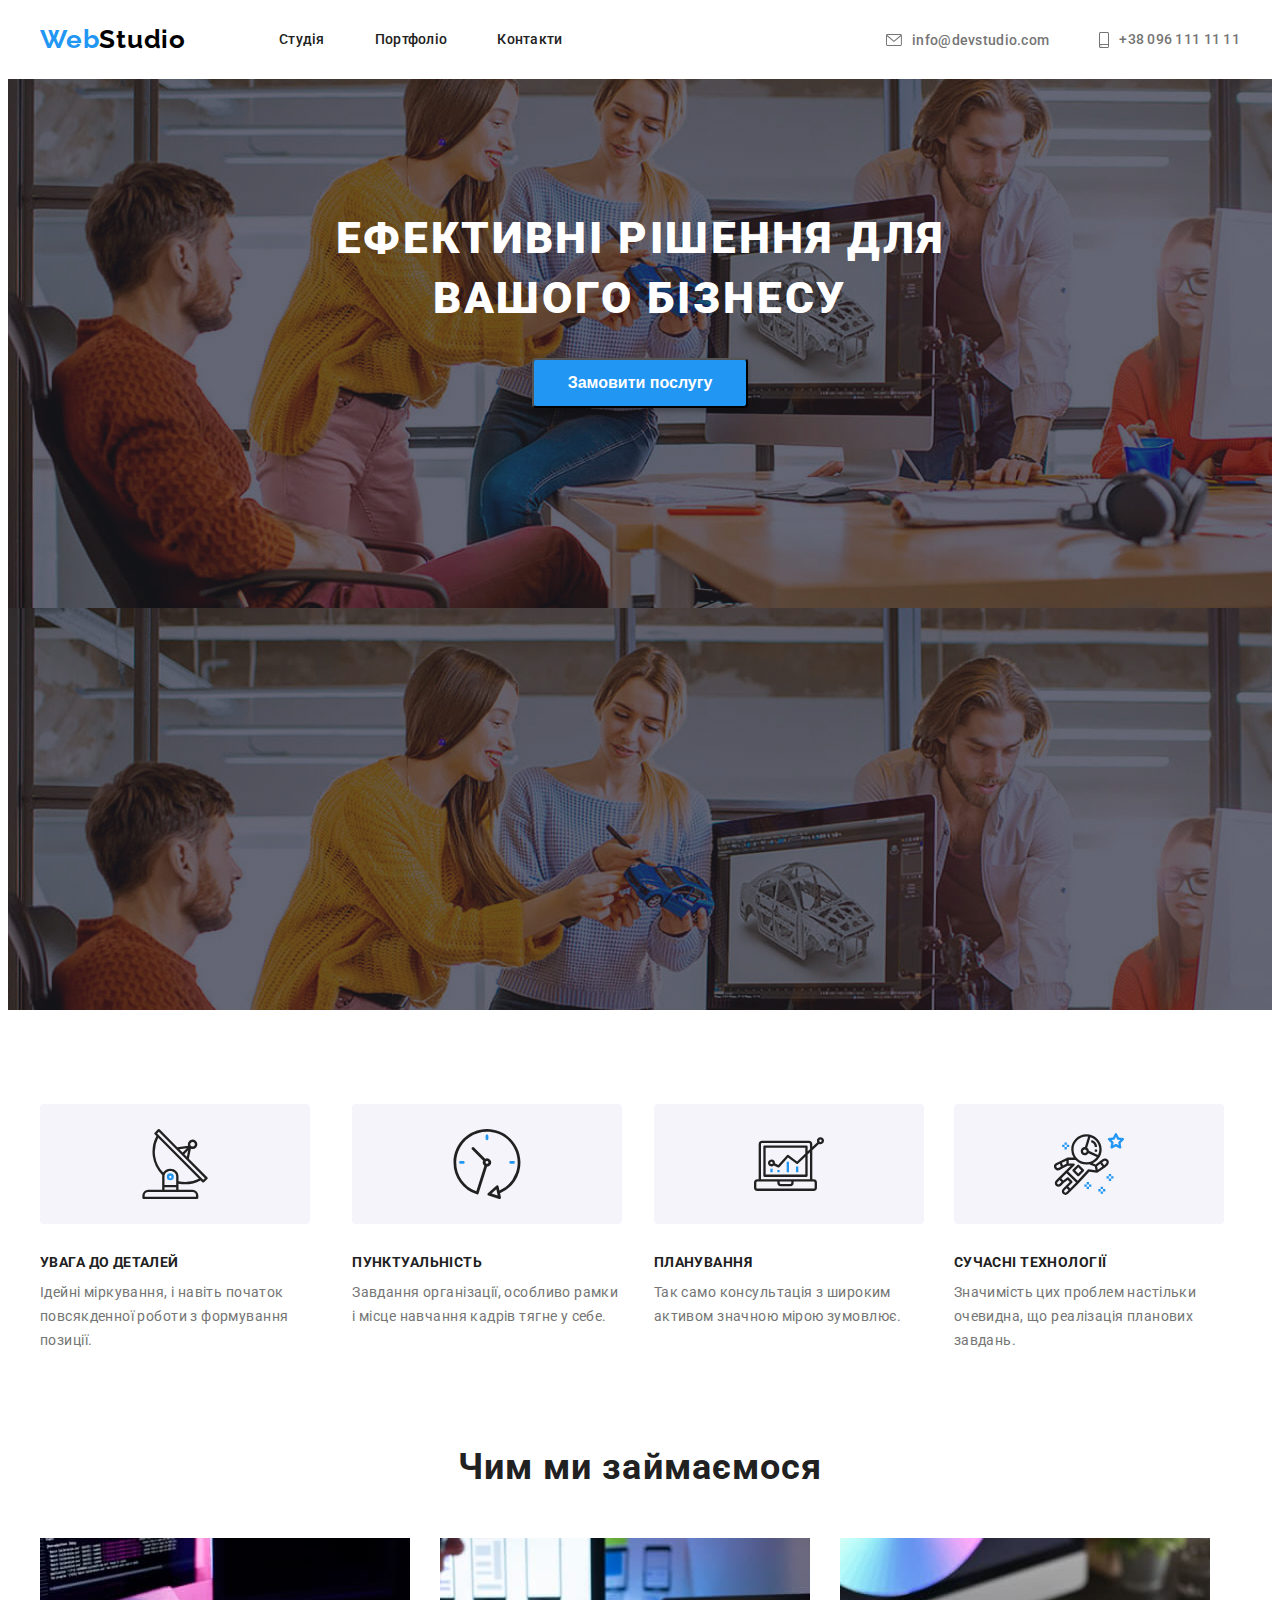
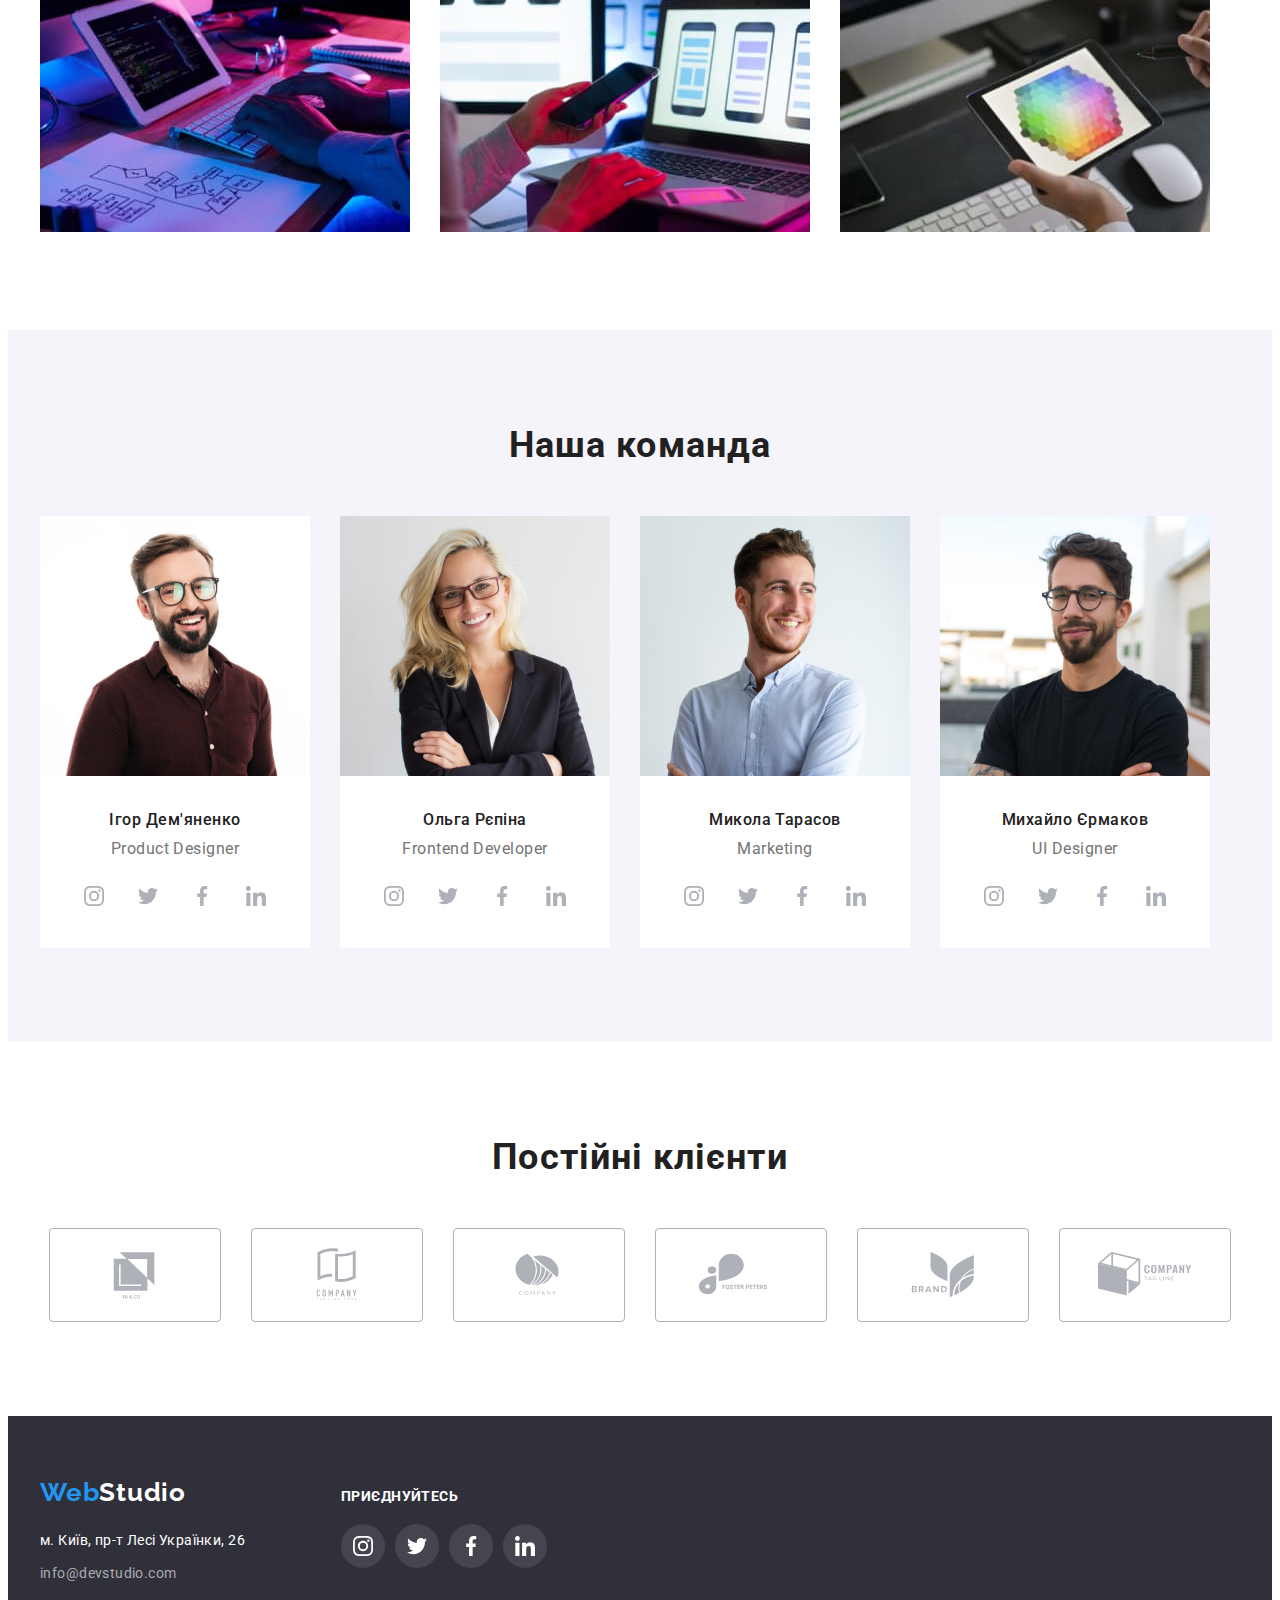
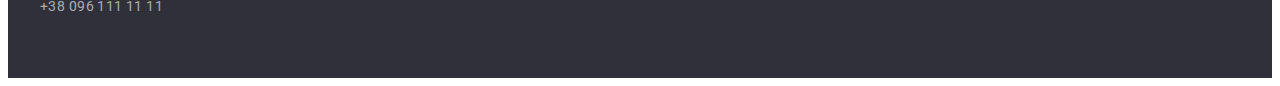
==== index.html @ a014893c "transition" ====
<!DOCTYPE html>
<html lang="uk">
<head>
    <meta charset="UTF-8">
    <meta http-equiv="X-UA-Compatible" content="IE=edge">
    <meta name="viewport" content="width=device-width, initial-scale=1.0">
        <title>Студія</title>
        <link rel="preconnect" href="https://fonts.googleapis.com">
        <link rel="preconnect" href="https://fonts.gstatic.com" crossorigin>
        <link href="https://fonts.googleapis.com/css2?family=Raleway:wght@700&family=Roboto:wght@400;500;700;900&display=swap" 
        rel="stylesheet">
        <!------- Modern normalize ------>
        <link rel="stylesheet" href="https://cdnjs.cloudflare.com/ajax/libs/modern-normalize/1.1.0/modern-normalize.min.css" integrity="sha512-wpPYUAdjBVSE4KJnH1VR1HeZfpl1ub8YT/NKx4PuQ5NmX2tKuGu6U/JRp5y+Y8XG2tV+wKQpNHVUX03MfMFn9Q==" crossorigin="anonymous" referrerpolicy="no-referrer" />
        <link rel="stylesheet" href="./css/style.css">
        
</head>
<body>
    <header class="general_container_header header">
        <div class="container">
                <div class="header_container"> 
                    <div class="logo_container"> 
                        <a class="logo" href="">Web<span class="logo_header">Studio</span></a>
                    </div>
                    <nav>
                        <ul class="nav_list">
                            <li class="header_nav_link"> 
                                <a href="./index.html" class="nav_link">Студія</a></li>
                            <li class="header_nav_link">
                                <a href="./portfolio.html"class="nav_link">Портфоліо</a></li>
                            <li class="header_nav_link">
                                <a href=""class="nav_link">Контакти</a></li>
                        </ul>
                    </nav>
                        <div class="contact_container"> 
                            <a href="mailto:info@devstudio.com" class="header_mail">
                                <svg class="email_icon" width="16" height="12">
                                    <use href="./images/sssymbol-defs.svg#icon-envelopehover"><use/>
                                </svg>
                                info@devstudio.com</a>
                              <a href="tel:+380961111111" class="header_tel">
                                <svg class="smartphone_icon" width="10" height="16">
                                    <use href="./images/sssymbol-defs.svg#icon-smartphone"><use/>
                                  </svg>
                                  +38 096 111 11 11</a>
                        </div>
                </div>
        </div>
    </header>
    <main>
<section class="hero hero_section_container">
        <div class="container">
            <h1 class="hero_title">Ефективні рішення для вашого бізнесу</h1>
                <div class="container_hero_btn">
                    <button type="button" class="hero_btn" data-modal-open>Замовити послугу</button>
        </div>
    </div>
    </section>
    <section class="section_container_features">
        <div class="container">
            <h2 hidden>Особливості</h2>
                    <ul class="container_list_features" >
                    <li class="list hero_list">
                        <ul class="list">
                            <li class="icon_features_fon">
                        <svg class="icon_features" width="70" height="70">
                            <use href="./images/sssymbol-defs.svg#icon-antenna"><use/>
                          </svg>
                        </li>
                    </ul>
                            <h3 class="hero_catalogue">Увага до деталей</h3>
                            <p class="hero_description">Ідейні міркування, і навіть початок повсякденної роботи з формування позиції.</p>
                        </li>
                    <li class="list hero_list">
                        <ul class="list">
                            <li class="icon_features_fon">
                        <svg class="icon_features" width="70" height="70">
                            <use href="./images/sssymbol-defs.svg#icon-clock"><use/>
                          </svg>
                        </li>
                    </ul>
                        <h3 class="hero_catalogue">Пунктуальність</h3>
                        <p class="hero_description">Завдання організації, особливо рамки і місце навчання кадрів тягне у себе.</p>
                    </li>
                    <li class="list hero_list">
                        <ul class="list">
                            <li class="icon_features_fon">
                        <svg class="icon_features" width="70" height="70">
                            <use href="./images/sssymbol-defs.svg#icon-diagram"><use/>
                          </svg>
                        </li>
                        </ul>
                        <h3 class="hero_catalogue">Планування</h3>
                        <p class="hero_description">Так само консультація з широким активом значною мірою зумовлює.</p>
                    </li>
                    <li class="list hero_list">
                        <ul class="list">
                            <li class="icon_features_fon">
                        <svg class="icon_features" width="70" height="70">
                            <use href="./images/sssymbol-defs.svg#icon-astronaut"><use/>
                          </svg>
                        </li>
                    </ul>
                        <h3 class="hero_catalogue">Сучасні технології</h3>
                        <p class="hero_description">Значимість цих проблем настільки очевидна, що реалізація планових завдань.</p>
                    </li>
                </ul>
              </div>    
    </section>
    <section class="section_container">
        <div class="container">
                <h2 class="hero_work">Чим ми займаємося</h2>
            <ul class="list list_hero_work">
                <li class="list_hero_work_picture">
                    <img  src="./images/box_1.jpg" alt="Робочий процес" width="370" height="294">
                </li>
                <li class="list_hero_work_picture">
                    <img src="./images/box_2.jpg" alt="Робочий процес" width="370" height="294">
                </li>
                <li class="list_hero_work_picture">
                    <img src="./images/box_3.jpg" alt="Робочий процес" width="370" height="294">
                </li>
            </ul>
        </div>
    </section>
<section class="section_container container_section_team">
    <div class="container container_team">
        <h2 class="hero_team">Наша команда</h2>
        <ul class="list list_hero_team">
            <li class="container_team_name">
                <img src="./images/img_1.jpg" alt="Працівник" width="270" height="260">
                <div class="container_about_team">
                    <h3 class="hero_team_name">Ігор Дем'яненко</h3>
                    <p class="hero_team_position">Product Designer</p>
                    <ul class="list social_network">
                        <li class="icon_soc">
                            <a class="social_link"
                            href="https://www.instagram.com"
                            target="_blank"
                            rel="noopener noreferrer"
                            aria-label="Instagram icon"
                            >
                            <svg class="socials_icon" width="20" height="20">
                                <use href="./images/sssymbol-defs.svg#icon-instagram"><use/>
                            </svg>
                        </a>
                    </li>
                    <li class="icon_soc">
                        <a class="social_link"
                            href="https://twitter.com/?lang=uk"
                            target="_blank"
                            rel="noopener noreferrer"
                            aria-label="Twitter icon"
                            >
                            <svg class="socials_icon" width="20" height="20"> 
                                <use href="./images/sssymbol-defs.svg#icon-twitter"><use/>
                            </svg>
                        </a>
                    </li>
                    <li class="icon_soc">
                        <a class="social_link"
                            href="https://www.facebook.com/campaign/landing.php?campaign_id=1600506847&extra_1=s%7Cc%7C303881997266%7Ce%7Catqc%20er%7C&placement=&creative=303881997266&keyword=atqc%20er&partner_id=googlesem&extra_2=campaignid%3D1600506847%26adgroupid%3D60825662376%26matchtype%3De%26network%3Dg%26source%3Dnotmobile%26search_or_content%3Ds%26device%3Dc%26devicemodel%3D%26adposition%3D%26target%3D%26targetid%3Dkwd-309614322922%26loc_physical_ms%3D9061016%26loc_interest_ms%3D%26feeditemid%3D%26param1%3D%26param2%3D&gclid=CjwKCAiA9qKbBhAzEiwAS4yeDVykRVFYwx1C5_49Tey_Y1slBAY74cSh2taEJXi-N8TJd7tq7RgyiRoCDEwQAvD_BwE"
                            target="_blank"
                            rel="noopener noreferrer"
                            aria-label="Facebook icon"
                            >
                            <svg class="socials_icon" width="20" height="20">
                                <use href="./images/sssymbol-defs.svg#icon-facebook"><use/>
                            </svg>
                        </a>
                    </li>
                    <li class="icon_soc">
                    <a class="social_link"
                            href="https://ua.linkedin.com"
                            target="_blank"
                            rel="noopener noreferrer"
                            aria-label="Linkedin icon"
                            >
                            <svg class="socials_icon" width="20" height="20">
                                <use href="./images/sssymbol-defs.svg#icon-linkedin"><use/>
                            </svg>
                        </a>
                     </li>
                </ul>
                </div>
            </li>
            <li class="container_team_name">
                <img src="./images/img_2.jpg" alt="Працівник" width="270" height="260">
                <div class="container_about_team">
                    <h3 class="hero_team_name">Ольга Рєпіна</h3>
                    <p class="hero_team_position">Frontend Developer</p>
                    <ul class="list social_network">
                        <li class="icon_soc">
                            <a class="social_link"
                                href="https://www.instagram.com"
                                target="_blank"
                                rel="noopener noreferrer"
                                aria-label="Instagram icon"
                                >
                                <svg class="socials_icon" width="20" height="20">
                                    <use href="./images/sssymbol-defs.svg#icon-instagram"><use/>
                                </svg>
                            </a>
                        </li>
                        <li class="icon_soc">
                            <a class="social_link"
                                href="https://twitter.com/?lang=uk"
                                target="_blank"
                                rel="noopener noreferrer"
                                aria-label="Twitter icon"
                                >
                                <svg class="socials_icon" width="20" height="20"> 
                                    <use href="./images/sssymbol-defs.svg#icon-twitter"><use/>
                                </svg>
                            </a>
                        </li>
                        <li class="icon_soc">
                            <a class="social_link"
                                href="https://www.facebook.com/campaign/landing.php?campaign_id=1600506847&extra_1=s%7Cc%7C303881997266%7Ce%7Catqc%20er%7C&placement=&creative=303881997266&keyword=atqc%20er&partner_id=googlesem&extra_2=campaignid%3D1600506847%26adgroupid%3D60825662376%26matchtype%3De%26network%3Dg%26source%3Dnotmobile%26search_or_content%3Ds%26device%3Dc%26devicemodel%3D%26adposition%3D%26target%3D%26targetid%3Dkwd-309614322922%26loc_physical_ms%3D9061016%26loc_interest_ms%3D%26feeditemid%3D%26param1%3D%26param2%3D&gclid=CjwKCAiA9qKbBhAzEiwAS4yeDVykRVFYwx1C5_49Tey_Y1slBAY74cSh2taEJXi-N8TJd7tq7RgyiRoCDEwQAvD_BwE"
                                target="_blank"
                                rel="noopener noreferrer"
                                aria-label="Facebook icon"
                                >
                                <svg class="socials_icon" width="20" height="20">
                                    <use href="./images/sssymbol-defs.svg#icon-facebook"><use/>
                                </svg>
                            </a>
                        </li>
                        <li class="icon_soc">
                        <a class="social_link"
                                href="https://ua.linkedin.com"
                                target="_blank"
                                rel="noopener noreferrer"
                                aria-label="Linkedin icon"
                                >
                                <svg class="socials_icon" width="20" height="20">
                                    <use href="./images/sssymbol-defs.svg#icon-linkedin"><use/>
                                </svg>
                            </a>
                     </li>
                </ul>
                </div>
            </li>
            <li class="container_team_name">
                <img src="./images/img_3.jpg" alt="Працівник" width="270" height="260">
                    <div class="container_about_team">
                        <h3 class="hero_team_name">Микола Тарасов</h3>
                        <p class="hero_team_position">Marketing</p>
                        <ul class="list social_network">
                            <li class="icon_soc">
                                <a class="social_link"
                                href="https://www.instagram.com"
                                target="_blank"
                                rel="noopener noreferrer"
                                aria-label="Instagram icon"
                                >
                                <svg class="socials_icon" width="20" height="20">
                                    <use href="./images/sssymbol-defs.svg#icon-instagram"><use/>
                                </svg>
                            </a>
                        </li>
                        <li class="icon_soc">
                            <a class="social_link"
                                href="https://twitter.com/?lang=uk"
                                target="_blank"
                                rel="noopener noreferrer"
                                aria-label="Twitter icon"
                                >
                                <svg class="socials_icon" width="20" height="20"> 
                                    <use href="./images/sssymbol-defs.svg#icon-twitter"><use/>
                                </svg>
                            </a>
                        </li>
                        <li class="icon_soc">
                            <a class="social_link"
                                href="https://www.facebook.com/campaign/landing.php?campaign_id=1600506847&extra_1=s%7Cc%7C303881997266%7Ce%7Catqc%20er%7C&placement=&creative=303881997266&keyword=atqc%20er&partner_id=googlesem&extra_2=campaignid%3D1600506847%26adgroupid%3D60825662376%26matchtype%3De%26network%3Dg%26source%3Dnotmobile%26search_or_content%3Ds%26device%3Dc%26devicemodel%3D%26adposition%3D%26target%3D%26targetid%3Dkwd-309614322922%26loc_physical_ms%3D9061016%26loc_interest_ms%3D%26feeditemid%3D%26param1%3D%26param2%3D&gclid=CjwKCAiA9qKbBhAzEiwAS4yeDVykRVFYwx1C5_49Tey_Y1slBAY74cSh2taEJXi-N8TJd7tq7RgyiRoCDEwQAvD_BwE"
                                target="_blank"
                                rel="noopener noreferrer"
                                aria-label="Facebook icon"
                                >
                                <svg class="socials_icon" width="20" height="20">
                                    <use href="./images/sssymbol-defs.svg#icon-facebook"><use/>
                                </svg>
                            </a>
                        </li>
                        <li class="icon_soc">
                        <a class="social_link"
                                href="https://ua.linkedin.com"
                                target="_blank"
                                rel="noopener noreferrer"
                                aria-label="Linkedin icon"
                                >
                                <svg class="socials_icon" width="20" height="20">
                                    <use href="./images/sssymbol-defs.svg#icon-linkedin"><use/>
                                </svg>
                            </a>
                         </li>
                    </ul>
                    </div>
            </li>
            <li class="container_team_name">
                <img src="./images/img_4.jpg" alt="Працівник" width="270" height="260">
                <div class="container_about_team">
                    <h3 class="hero_team_name">Михайло Єрмаков</h3>
                    <p class="hero_team_position">UI Designer</p>
                    <ul class="list social_network">
                        <li class="icon_soc">
                            <a class="social_link"
                                href="https://www.instagram.com"
                                target="_blank"
                                rel="noopener noreferrer"
                                aria-label="Instagram icon"
                                >
                                <svg class="socials_icon" width="20" height="20">
                                    <use href="./images/sssymbol-defs.svg#icon-instagram"><use/>
                                </svg>
                            </a>
                        </li>
                        <li class="icon_soc">
                            <a class="social_link"
                                href="https://twitter.com/?lang=uk"
                                target="_blank"
                                rel="noopener noreferrer"
                                aria-label="Twitter icon"
                                >
                                <svg class="socials_icon" width="20" height="20"> 
                                    <use href="./images/sssymbol-defs.svg#icon-twitter"><use/>
                                </svg>
                            </a>
                        </li>
                        <li class="icon_soc">
                            <a class="social_link"
                                href="https://www.facebook.com/campaign/landing.php?campaign_id=1600506847&extra_1=s%7Cc%7C303881997266%7Ce%7Catqc%20er%7C&placement=&creative=303881997266&keyword=atqc%20er&partner_id=googlesem&extra_2=campaignid%3D1600506847%26adgroupid%3D60825662376%26matchtype%3De%26network%3Dg%26source%3Dnotmobile%26search_or_content%3Ds%26device%3Dc%26devicemodel%3D%26adposition%3D%26target%3D%26targetid%3Dkwd-309614322922%26loc_physical_ms%3D9061016%26loc_interest_ms%3D%26feeditemid%3D%26param1%3D%26param2%3D&gclid=CjwKCAiA9qKbBhAzEiwAS4yeDVykRVFYwx1C5_49Tey_Y1slBAY74cSh2taEJXi-N8TJd7tq7RgyiRoCDEwQAvD_BwE"
                                target="_blank"
                                rel="noopener noreferrer"
                                aria-label="Facebook icon"
                                >
                                <svg class="socials_icon" width="20" height="20">
                                    <use href="./images/sssymbol-defs.svg#icon-facebook"><use/>
                                </svg>
                            </a>
                        </li>
                        <li class="icon_soc">
                        <a class="social_link"
                                href="https://ua.linkedin.com"
                                target="_blank"
                                rel="noopener noreferrer"
                                aria-label="Linkedin icon"
                                >
                                <svg class="socials_icon" width="20" height="20">
                                    <use href="./images/sssymbol-defs.svg#icon-linkedin"><use/>
                                </svg>
                            </a>
                     </li>
                    </ul>
                </div>  
            </li>
        </ul>
    </div>
</section>
<section>
    <div class="hero_section_container">
    <h2 class="hero_team">Постійні клієнти</h2>
    <ul class="partners">
        <li class="list partners_fon">

            <svg class="socials_icon" width="106" height="60">
                <use href="./images/sssymbol-defs.svg#icon-Logo"><use/>
            </svg>
        </li>
        <li class="list partners_fon">
            <svg class="socials_icon" width="106" height="60">
                <use href="./images/sssymbol-defs.svg#icon-Logob"><use/>
            </svg>
        </li>
        <li class="list partners_fon">
            <svg class="socials_icon" width="106" height="60">
                <use href="./images/sssymbol-defs.svg#icon-Logoc"><use/>
            </svg>
        </li>
        <li class="list partners_fon">
            <svg class="socials_icon" width="106" height="60">
                <use href="./images/sssymbol-defs.svg#icon-Logoy"><use/>
            </svg>
        </li>
        <li class="list partners_fon">
            <svg class="socials_icon" width="106" height="60">
                <use href="./images/sssymbol-defs.svg#icon-Logod"><use/>
            </svg>
        </li>
        <li class="list partners_fon">
            <svg class="socials_icon" width="106" height="60">
                <use href="./images/sssymbol-defs.svg#icon-Logoe"><use/>
            </svg>
        </li>
    </ul>
</div>
</section>
    </main>
        <footer class="footer footer_container">
            <div class="container">
            <div class="container_socials">
                <div>
                        <div class="logo_container_footer"> 
                    <a href class="logo_footer">Web<span class="logo_footer_part">Studio</span></a>
                        </div>
                    <address>
                        <ul class="footer_adress">
                            <li class="list part_adress_li">
                                    <a class="adress list" href="https://goo.gl/maps/mPQvmjuRFqu8Kfpr9" target="_blank" 
                                    rel="noopener noreferrer nofollow"
                                    >м. Київ, пр-т Лесі Українки, 26</a>
                            </li>
                            <li class="list part_adress_li">
                                    <a class="footer_header_mail" href="mailto:info@devstudio.com">info@devstudio.com</a>
                            </li>
                                    <li class="list">
                                        <a class="footer_header_tel" href="tel:+380961111111">+38 096 111 11 11</a>
                            </li> 
                        </ul>
                    </address>
                    </div>
                        <div class="container_socials_network">
                            <p class="footer_socials">Приєднуйтесь</p>
                                <ul class="list social_network">
                                    <li class="icon_soc">
                                        <a class="social_link_footer"
                                            href="https://www.instagram.com"
                                            target="_blank"
                                            rel="noopener noreferrer"
                                            aria-label="Instagram icon"
                                            >
                                            <svg class="socials_icon_footer" width="20" height="20">
                                                <use href="./images/sssymbol-defs.svg#icon-instagram"><use/>
                                            </svg>
                                        </a>
                                    </li>
                                    <li class="icon_soc">
                                        <a class="social_link_footer"
                                            href="https://twitter.com/?lang=uk"
                                            target="_blank"
                                            rel="noopener noreferrer"
                                            aria-label="Twitter icon"
                                            >
                                            <svg class="socials_icon_footer" width="20" height="20"> 
                                                <use href="./images/sssymbol-defs.svg#icon-twitter"><use/>
                                            </svg>
                                        </a>
                                    </li>
                                    <li class="icon_soc">
                                        <a class="social_link_footer"
                                            href="https://www.facebook.com/campaign/landing.php?campaign_id=1600506847&extra_1=s%7Cc%7C303881997266%7Ce%7Catqc%20er%7C&placement=&creative=303881997266&keyword=atqc%20er&partner_id=googlesem&extra_2=campaignid%3D1600506847%26adgroupid%3D60825662376%26matchtype%3De%26network%3Dg%26source%3Dnotmobile%26search_or_content%3Ds%26device%3Dc%26devicemodel%3D%26adposition%3D%26target%3D%26targetid%3Dkwd-309614322922%26loc_physical_ms%3D9061016%26loc_interest_ms%3D%26feeditemid%3D%26param1%3D%26param2%3D&gclid=CjwKCAiA9qKbBhAzEiwAS4yeDVykRVFYwx1C5_49Tey_Y1slBAY74cSh2taEJXi-N8TJd7tq7RgyiRoCDEwQAvD_BwE"
                                            target="_blank"
                                            rel="noopener noreferrer"
                                            aria-label="Facebook icon"
                                            >
                                            <svg class="socials_icon_footer" width="20" height="20">
                                                <use href="./images/sssymbol-defs.svg#icon-facebook"><use/>
                                            </svg>
                                        </a>
                                    </li>
                                    <li class="icon_soc">
                                        <a class="social_link_footer"
                                            href="https://ua.linkedin.com"
                                            target="_blank"
                                            rel="noopener noreferrer"
                                            aria-label="Linkedin icon"
                                            >
                                            <svg class="socials_icon_footer" width="20" height="20">
                                                <use href="./images/sssymbol-defs.svg#icon-linkedin"><use/>
                                            </svg>
                                        </a>
                                    </li>
                                </ul>
                        </div>
                    </div> 
                </div>
        </footer>
         <!-- Modal window -->
       <div class="backdrop is-hidden" data-modal>
        <div class="modal"><button class="modal-btn" data-modal-close>
            <svg class="modal-icon" width="18" height="18">
                <use href="./images/sssymbol-defs.svg#-iconclose-black-18dp-2-1"></use>
            </svg>
        </button></div>
       </div>
       <body>
        <!-- Вся твоя розмітка, включно з розміткою модалки -->
      
        <!-- Ставимо перед закриваючим тегом body -->
        <script src="./js/modal.js"></script>
      </body>
</html>
---- css/style.css ----
:root {
    --main-title-color: #FFFFFF;
    --button-color: #2196F3;
    --secondary-button-color: #F5F4FA;
    --secondary-title-color: #757575;
    --hero-background: #2F303A;
    --hero-catalogue: #212121;
    --footer-color:rgba(255, 255, 255, 0.6);
    --main-color:#000000;
}
body {
    font-family: 'Raleway', sans-serif;
    font-family: 'Roboto', sans-serif;
}
.container {
    width: 1200px;
    padding-right: 15px;
    padding-left: 15px;
    margin-left: auto;
    margin-right: auto;
}
.logo {
    font-family: 'Raleway';
    font-weight: 700;
    font-size: 26px;
    line-height: calc(31/26);
    letter-spacing: 0.03em;
    color: var(--button-color);
    text-decoration: none;
}
.logo_header {
    color: var(--main-color);
    text-decoration: none;
    align-items: center;
}
.logo_container {
    display: flex;
    align-items: center;
    margin-right: 93px;
    margin-left: 0;

}
h1,
h2, 
h3,
h4, 
h5, 
h6, 
p {
margin: 0;
}
ul {
    margin: 0;
    border: 0;
}
.nav_list {
    display: flex;
    align-items: center;
    gap: 50px;
    font-weight: 500;
    font-size: 14px;
    line-height: 1.14;
    letter-spacing: 0.02em;
    color: var(--hero-catalogue);
    list-style: none;
    text-decoration: none;
    margin: 0;
    padding-left: 0;

}
.nav_item {
    font-weight: 500;
    font-size: 14px;
    line-height: 1.14;
    letter-spacing: 0.02em;
    color: var(--hero-catalogue);
    list-style: none;
    text-decoration: none;
    margin: 0;
    border: 0;
}
.nav_link {
    font-weight: 500;
    font-size: 14px;
    line-height: 1.14;
    letter-spacing: 0.02em;
    color: var(--hero-catalogue);
    list-style: none;
    text-decoration: none;
    margin: 0;
    position: relative;
    transition-property: color;
    transition-duration: 250ms;
    transition-timing-function: cubic-bezier(0.4, 0, 0.2, 1);
    transition-delay: 0ms;
}
.nav_link:hover, .nav_link:focus {
    color: var(--button-color);
}
.nav_link::after {
    content: '';
    position: absolute;
    left: 50%;
    margin-top: 28px;
    transform: translateX(-50%) scaleX(0.3);
    display: block;
    width: 106%;
    height: 4px;
    border-radius: 2px;
    background-color: #2196F3;
    opacity: 0;
    transition-property: transform, opacity;
    transition-duration: 250ms;
    transition-timing-function: cubic-bezier(0.4, 0, 0.2, 1);
    transition-delay: 0ms;
}
.nav_link:hover::after,
.nav_link:focus::after {
    transform: translateX(-50%) scaleX(1);
    opacity: 1;
}
.header_tel {
    font-weight: 500;
    font-size: 14px;
    line-height: 1.14;
    letter-spacing: 0.02em;
    color: var(--secondary-title-color);
    text-decoration: none;
    display: flex;
    align-items: center;
    gap: 10px;
    transition-property: color;
    transition-duration: 250ms;
    transition-timing-function: cubic-bezier(0.4, 0, 0.2, 1);
    transition-delay: 0ms;
}
.header_mail {
    font-weight: 500;
    font-size: 14px;
    line-height: calc(16/14);
    letter-spacing: 0.02em;
    color: var(--secondary-title-color);
    text-decoration: none;
    display: flex;
    align-items: center;
    gap: 10px;
    transition-property: color;
    transition-duration: 250ms;
    transition-timing-function: cubic-bezier(0.4, 0, 0.2, 1);
    transition-delay: 0ms;
}
.header_mail:hover, .header_mail:focus {
    color: var(--button-color);
}

.header_tel:hover, .header_tel:focus {
        color: var(--button-color);
    }
.contact_container {
    display: flex;
    align-items: center;
    margin-left: auto;
    gap: 50px;
    align-items: left;
}
.general_container_header {
    padding-top: 24px;
    padding-bottom: 24px;
    display: flex;
    align-items: center;
}
.header_container {
    display: flex;
    align-items: center;
}
.header {
    position: fixed;
    top: 0;
    left: 0;
    width: 100%;
    background-color: var(--main-title-color);
    z-index: 10;
}


/*Hero section*/

.hero_section_container {
    padding-top: 94px;
    padding-bottom: 94px;
}
.hero_btn { 
    min-width: 216px;
    min-height: 50px;
    font-family: 'Roboto' sans-serif;
    font-weight: 700;
    font-size: 16px;
    line-height: calc(30/16);
    display: flex;
    text-align: center;
    align-items: center;
    color: var(--main-title-color);
    background: var(--button-color);
    box-shadow: 0px 4px 4px rgba(0, 0, 0, 0.25);
    border-radius: 4px;
    cursor: pointer;
    display: block;
    margin: 0 auto;
    transition-property: color border;
    transition-duration: 250ms;
    transition-timing-function: cubic-bezier(0.4, 0, 0.2, 1);
    transition-delay: 0ms;
}
.hero_btn:hover, .hero_btn:focus  {
    border-color: var(--main-title-color);
    color: var(--main-title-color);
}
.hero_btn:hover, .hero_btn:focus {
    box-shadow: 0px 4px 4px 0px rgba(0, 0, 0, 0.25); 
}
.hero {
    background: var(--hero-background);
    padding: 200px 0;
    max-width: 1600px;
    height: 602px;
    margin-left: auto;
    margin-right: auto;
    background-image: 
    url('../images/img_general.jpg');
    background-position: center;
    background: rgb(47,48,58);
    background-image: linear-gradient(rgba(47,48,58,0.4),rgba(47,48,58,0.4)), url(../images/Img_general.jpg);
}
.hero_title {
    font-weight: 900;
    font-size: 44px;
    line-height: calc(60/44);
    text-align: center;
    letter-spacing: 0.06em;
    text-transform: uppercase;
    color: var(--main-title-color);
    margin-right: 237px;
    margin-left: 237px;
    margin-bottom: 30px;
}


/*----------Section Features---------------*/
.section_container_features {
    padding-top: 94px;
    padding-bottom: 0;
}
.hero_list {
    min-width: 270px;
    align-content: flex-start;
}
.hero_catalogue {
    margin-bottom: 10px;
    font-weight: 700;
    font-size: 14px;
    line-height: calc(16/14);
    letter-spacing: 0.03em;
    text-transform: uppercase;
    color: var(--hero-catalogue)
}
    
.container_list_features { 
    display: flex;
    justify-content: space-between;
    gap: 30px;
    padding-left: 0;
}

.hero_description {
    font-weight: 400;
    font-size: 14px;
    line-height: calc(24/14);
    letter-spacing: 0.03em;
    color: var(--secondary-title-color);
}
/*--------Section work process--------------*/
.section_container {
    padding-top: 94px;
    padding-bottom: 94px;
}
.hero_work {
    margin-bottom: 50px;
    font-weight: 700;
    font-size: 36px;
    line-height: calc(42/36);
    text-align: center;
    letter-spacing: 0.03em;
    color: var(--hero-catalogue);
}

/*--------Section Team--------------*/
.container_about_team {
    padding-bottom: 30px;
    padding-top: 30px;
}
.hero_team {
    margin-bottom: 50px;
    font-weight: 700;
    font-size: 36px;
    line-height: calc(42/36);
    text-align: center;
    letter-spacing: 0.03em;
    color: var(--hero-catalogue);

}
.hero_team_name {
    padding-bottom: 10px;
    font-weight: 500;
    font-size: 16px;
    line-height: calc(19/16);
    text-align: center;
    letter-spacing: 0.03em;
    color: var(--hero-catalogue);
}
.list_hero_work {
    gap: 30px;
}
.hero_team_position{
    font-weight: 400;
    font-size: 16px;
    line-height: calc(19/16);
    text-align: center;
    letter-spacing: 0.03em;
    color: var(--secondary-title-color);
}
.list_hero_team {
    gap: 30px;
}
/*------------FOOTER--------------*/
.footer {
    background-color: var(--hero-background);
}
.logo_footer {
    font-family: 'Raleway';
    font-weight: 700;
    font-size: 26px;
    line-height: calc(31/26);
    letter-spacing: 0.03em;
    color: var(--button-color);
    text-decoration: none;
}
.logo_footer_part {
    color: var(--main-title-color);
    text-decoration: none;
    list-style: none;
    text-decoration: none;
}
.part_adress_li {
    margin-bottom: 9px;
    display: inline-block;
}
.footer_adress {
    padding-left: 0;
    min-width: 231px;
}
.footer_container {
    padding-top: 60px;
    padding-bottom: 60px;
    min-width: 231px;
    min-height: 81px;
    display: flex;

}
.adress {
    font-style: normal;
    font-weight: 400;
    font-size: 14px;
    line-height: calc(24/14);
    letter-spacing: 0.03em;
    color: var(--main-title-color);
    text-decoration: none;
}
.footer_header_mail {
    font-style: normal;
    font-weight: 400;
    font-size: 14px;
    line-height: calc(24/14);
    letter-spacing: 0.03em;
    color: var(--footer-color);
    text-decoration: none;
    transition-property: color;
    transition-duration: 250ms;
    transition-timing-function: cubic-bezier(0.4, 0, 0.2, 1);
    transition-delay: 0ms;
}
.footer_header_tel {
    font-style: normal;
    font-weight: 400;
    font-size: 14px;
    line-height: calc(24/14);
    letter-spacing: 0.03em;
    color: var(--footer-color);
    text-decoration: none;
    transition-property: color;
    transition-duration: 250ms;
    transition-timing-function: cubic-bezier(0.4, 0, 0.2, 1);
    transition-delay: 0ms;
}
.logo_container_footer {
    padding-left: 0;
    margin-bottom: 20px;
    display: flex;
}
.list {
    list-style: none;
    padding: 0;
    display: flex;
    flex-wrap: wrap;
}
.img {
    display: block;
}
.btn_prtfl {
    padding-bottom: 6px;
    padding-top: 6px;
    padding-left: 22px;
    padding-right: 22px;
    border: navajowhite;
    font-family: 'Roboto';
    font-weight: 500;
    font-size: 16px;
    line-height: calc(26/16);
    text-align: center;
    letter-spacing: 0.03em;
    cursor: pointer;
    background: var(--secondary-button-color);
    border-radius: 4px;
    display: inline;
    align-items: center;
    cursor: pointer;
    border-color: none;
    transition-property: color, background-color;
    transition-duration: 250ms;
    transition-timing-function: cubic-bezier(0.4, 0, 0.2, 1);
    transition-delay: 0ms;
}
.btn_prtfl:hover, .btn_prtfl:focus {
    background: var(--button-color);
    color: var(--main-title-color) 
}
.link_btn_prtfl:hover, .link_btn_prtfl:focus {
    display: block;
    box-shadow: 0px 4px 4px 0px rgba(0, 0, 0, 0.25);
}
.link_btn_prtfl {
    text-decoration: none; 
}
.container_work_card:hover, .container_work_card:focus {
    display: block;
    box-shadow: 0px 4px 4px 0px rgba(0, 0, 0, 0.25); 
}
.about_work {
    position: relative;
    overflow: hidden;
}
.overlay_prtfl {
    position: absolute;
    top: 0;
    left: 0;
    transform: translateY(100%);
    width: 100%;
    height: 100%;
    background-color: rgb(33, 150, 243, 0.9);
    backdrop-filter:blur (2px);
    padding-left: 24px;
    padding-right: 24px;
    display: flex;
    align-items: center;
    color: var(--main-title-color);

    transition-property: transform;
    transition-duration: 250ms;
    transition-timing-function: cubic-bezier(0.4, 0, 0.2, 1);
    transition-delay: 0ms;

}

.container_work:hover .overlay_prtfl {
    transform: translateY(0);
}
.container_work_card {
    text-decoration: none; 
}
.essential {
    padding-top: 94px;
    padding-bottom: 94px;
}
.button_container {
    margin-bottom: 50px;
    gap: 8px;
    display: flex;
    justify-content: center;
    
}
.title_work {
    margin-bottom: 4px;
    font-size: 18px;
    line-height: calc(36/18);
    letter-spacing: 0.06em;
    color: var(--hero-catalogue);
    transition-property: color;
    transition-duration: 250ms;
    transition-timing-function: cubic-bezier(0.4, 0, 0.2, 1);
    transition-delay: 0ms;
}
.type_work {
    font-weight: 400;
    font-size: 16px;
    line-height: calc(30/16);
    letter-spacing: 0.03em;
    color: var(--secondary-title-color);
}
.title_work:hover, .title_work:focus 
{
    color: var(--button-color);
}
.prtfl_container {
    gap: 30px;
}
.adress:hover,:focus {
    color: var(--button-color);
}
.footer_header_mail:hover, .footer_header_mail:focus {
    color: var(--button-color);
}
.footer_header_tel:hover, .footer_header_tel:focus {
    color: var(--button-color);
}
.prtfl_container_work {
    padding-top: 20px;
    padding-bottom: 20px;
    padding-left: 24px;
    padding-right: 24px;
}
.container_work {
    border-bottom: 1px;
    border-top: 1px;
    border-left: 1px;
    border-right: 1px;
    border-style: solid;
    border-color: #EEEEEE;

}
.container_work_prtfl {
    border-bottom: 1px;
    border-top: 0px;
    border-left: 0px;
    border-right: 0px;
    border-style: solid;
    border-color: #ECECEC;  
}
.overlay {
    max-width: 1600px;
    height: 602px;
    margin-left: auto;
    margin-right: auto;
    background-image: 
    url('../images/img_general.jpg');
   background-position: center;  
}
.features_icon {
    width: 270px;
    height: 120px;
    background: #F5F4FA;
    border-radius: 4px;
}
.smartphone_icon {
    fill: currentColor;
}
.email_icon {
    fill: currentColor;
}
.social_network {
    margin-top: 16px;
    display: flex;
    justify-content: center;
    align-items: center;
    gap: 10px;
}

/* ФОН */

.social_link {
    display: flex;
    justify-content: center;
    align-items: center;
    width: 44px;
    height: 44px;
    border-radius: 50%; 
    background-color: #FFFFFF;
    transition-property: color, background-color;
    transition-duration: 250ms;
    transition-timing-function: cubic-bezier(0.4, 0, 0.2, 1);
    transition-delay: 0ms;
}
/*a ФОН */
.social_link:focus,  .socials_icon:focus {fill: #FFFFFF;
    border-radius: 50%;
    background-color:#2196F3; 
}
.social_link:focus .social_link { fill: #FFFFFF;
    border-radius: 50%;
    background-color:#2196F3;
}
.social_link:hover .social_link {
    fill: #FFFFFF;
    border-radius: 50%;
    background-color:#2196F3;
}
.social_link:hover .socials_icon {fill: #FFFFFF;
}
.social_link:focus .socials_icon {fill: #FFFFFF;
}
.socials_link:focus .icon_soc {fill: #FFFFFF;
    background-color:#2196F3;
}
.icon_soc:hover .social_link {fill: #FFFFFF;
    border-radius: 50%;
    background-color:#2196F3;
}
.icon_soc:focus .social_link {fill: #FFFFFF;
    border-radius: 50%;
    background-color:#2196F3;
}
.socials_icon {fill: #AFB1B8;
    justify-content: center;
    align-items: center;
    display: flex;
    transition-property: color, background-color;
    transition-duration: 250ms, 250ms;
    transition-timing-function: cubic-bezier(0.4, 0, 0.2, 1);
    transition-delay: 0ms;
}
.icon_features {
    display: flex;
    justify-content: center;
    align-items: center;
    padding-left: 0px;
}
.icon_features_fon {
    display: flex;
    justify-content: center;
    align-items: center;
    width: 270px;
    height: 120px;
    background-color: #F5F4FA;
    gap: 30px;
    margin-bottom: 30px;
    border-radius: 4px;
}

.partners {
    display: flex;
    justify-content: center;
    align-items: center;
    gap: 30px;
    margin-left: 0;
    padding-left: 0;
}
.partners_fon {
    display: flex;
    width: 170px;
    height: 92px;
    border: 1px solid #AFB1B8;
    border-radius: 4px;
    justify-content: center;
    align-items: center;
    padding-right: 0;
    margin-right: 0;
    cursor: pointer;
    transition-property: color, background-color;
    transition-duration: 250ms;
    transition-timing-function: cubic-bezier(0.4, 0, 0.2, 1);
    transition-delay: 0ms;
}
.card_partners {
    display: flex;
}
.socials_icon:hover, .socials_icon:focus {
    fill: #2196F3; 
    border-color: #2196F3; 
}
.socials_icon:focus, .socials_icon:hover {
    fill: #2196F3; 
    border-color: #2196F3; 
}
.partners_fon:hover, .socials_icon {
    border-color: #2196F3; 
}
.partners_fon:focus, .socials_icon {
    border-color: #2196F3; 
}
.partners_fon:hover .socials_icon {
    fill: #2196F3; 
    border-color: #2196F3; 
}
.partners_fon:focus .socials_icon {
    fill: #2196F3; 
    border-color: #2196F3; 
}
.footer_socials {
    font-family: 'Roboto';
    font-style: normal;
    font-weight: 700;
    font-size: 14px;
    line-height: 16px;
    letter-spacing: 0.03em;
    text-transform: uppercase;
    color: #FFFFFF;
    display: flex;
    margin-bottom: 20px;

}
.container_socials {
    display:inline-flex;
    align-items:baseline;
    justify-content: center;
}
.container_socials_network {
    margin-left: 70px;
    margin-top: 12px;
}
.socials_icon_footer {
    fill: #FFFFFF;
}
.social_link_footer {
    display: flex;
    justify-content: center;
    align-items: center;
    width: 44px;
    height: 44px;
    border-radius: 50%; 
    background-color: rgba(255,255,255,0.1);
    transition-property: color, background-color;
    transition-duration: 250ms;
    transition-timing-function: cubic-bezier(0.4, 0, 0.2, 1);
    transition-delay: 0ms;
}
.social_link_footer:focus,  .socials_icon_footer:focus {fill: #FFFFFF;
    border-radius: 50%;
    background-color:#2196F3; 
}
.social_link_footer:hover .socials_icon_footer {fill: #FFFFFF;
}
.social_link_footer:focus .socials_icon_footer {fill: #FFFFFF;
}
.icon_soc:hover .social_link_footer {fill: #FFFFFF;
    border-radius: 50%;
    background-color:#2196F3;
}
.icon_soc:focus .social_link_footer {fill: #FFFFFF;
    border-radius: 50%;
    background-color:#2196F3;
}
.container_section_team {
    background-color: #F5F4FA;
}
.container_team_name {
    background-color: #FFFFFF;
    transition-property: color, background-color;
    transition-duration: 250ms;
    transition-timing-function: cubic-bezier(0.4, 0, 0.2, 1);
    transition-delay: 0ms;
}

.container_team_name:focus,  .container_team_name:hover {
    box-shadow: 0px 4px 4px 0px rgba(0, 0, 0, 0.25);
}
.hero_section_container_client {
    padding-top: 94px;
    padding-bottom: 94px;
}
.icon_soc {
    transition-property: color, background-color;
    transition-duration: 250ms;
    transition-timing-function: cubic-bezier(0.4, 0, 0.2, 1);
    transition-delay: 0ms;
}
.socials_icon_footer {
    transition-property: color, background-color;
    transition-duration: 250ms;
    transition-timing-function: cubic-bezier(0.4, 0, 0.2, 1);
    transition-delay: 0ms;
}
html {
    scroll-behavior: smooth;
}
/*--------Modal window-------------*/
.backdrop {
    position: fixed;
    top: 0;
    left: 0;
    width: 100%;
    height: 100%;
    background-color: rgba(25, 28, 38, 0.4);
    z-index: 100;
}
.backdrop.is-hidden {
    opacity: 0;
    visibility: hidden;
    pointer-events: none;
}
.modal {
    position: absolute;
    top: 50%;
    left: 50%;
    transform: translateX(-50%) translateY(-50%);
    width: 528px;
    min-height: 581px;
    background-color: var(--main-title-color);
    box-shadow: (0px 4px 4px rgba(0, 0, 0, 0.25));
    transition-property: opacity;
    transition-duration: 250ms;
    transition-timing-function: cubic-bezier(0.4, 0, 0.2, 1);
    transition-delay: 0ms;
}
.modal-btn {
    position: absolute;
    top: 8px;
    right: 8px;
    width: 30px;
    height: 30px;
    background-color: transparent;
    border-radius: 50%;
    border: 1px solid rgba(0, 0, 0, 0.1);
    display: inline-flex;
    align-items: center;
    justify-content: center;
    cursor: pointer;
    transition-property: transform;
    transition-duration: 250ms;
    transition-timing-function: cubic-bezier(0.4, 0, 0.2, 1);
    transition-delay: 0ms;
   
}
.modal-icon {
    fill: #000000;
}
.backdrop.is-hidden .modal {
    opacity: 0;
    transform:translateX(-50%) translateY(-70%);
}
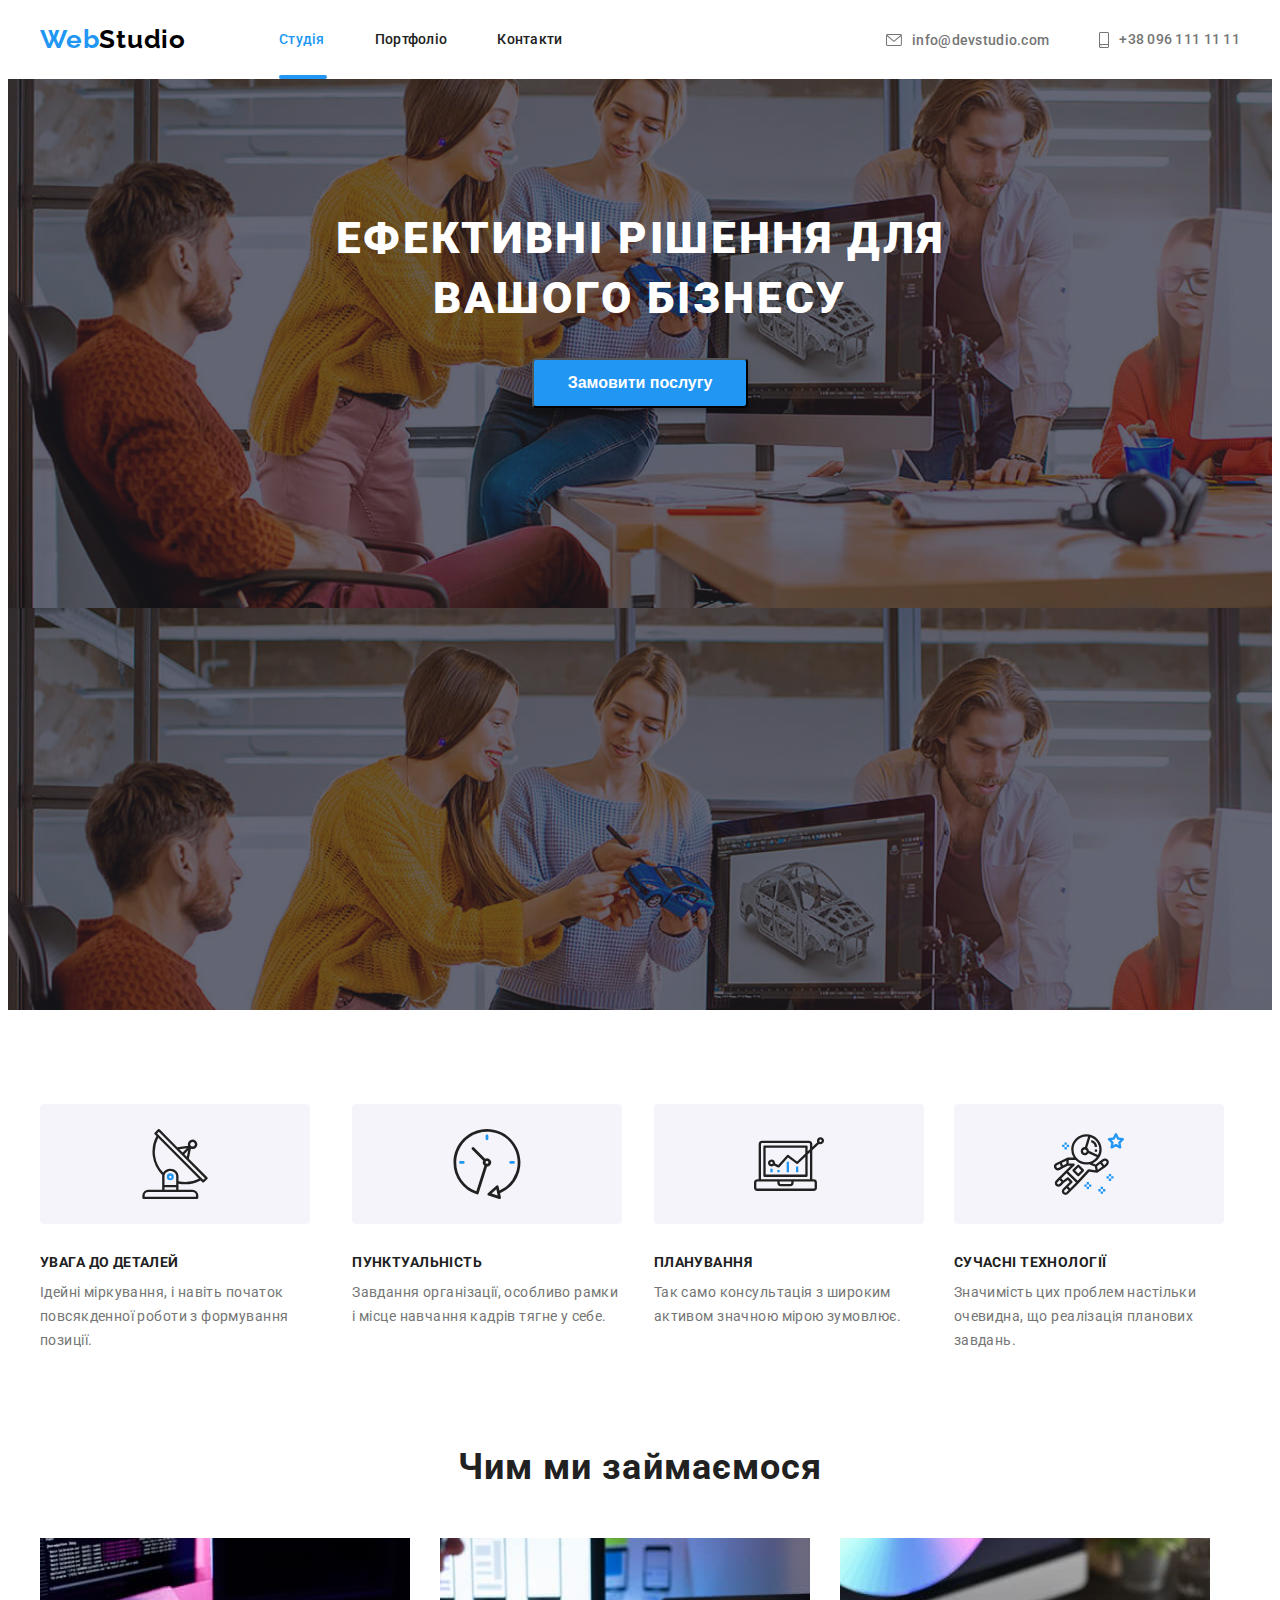
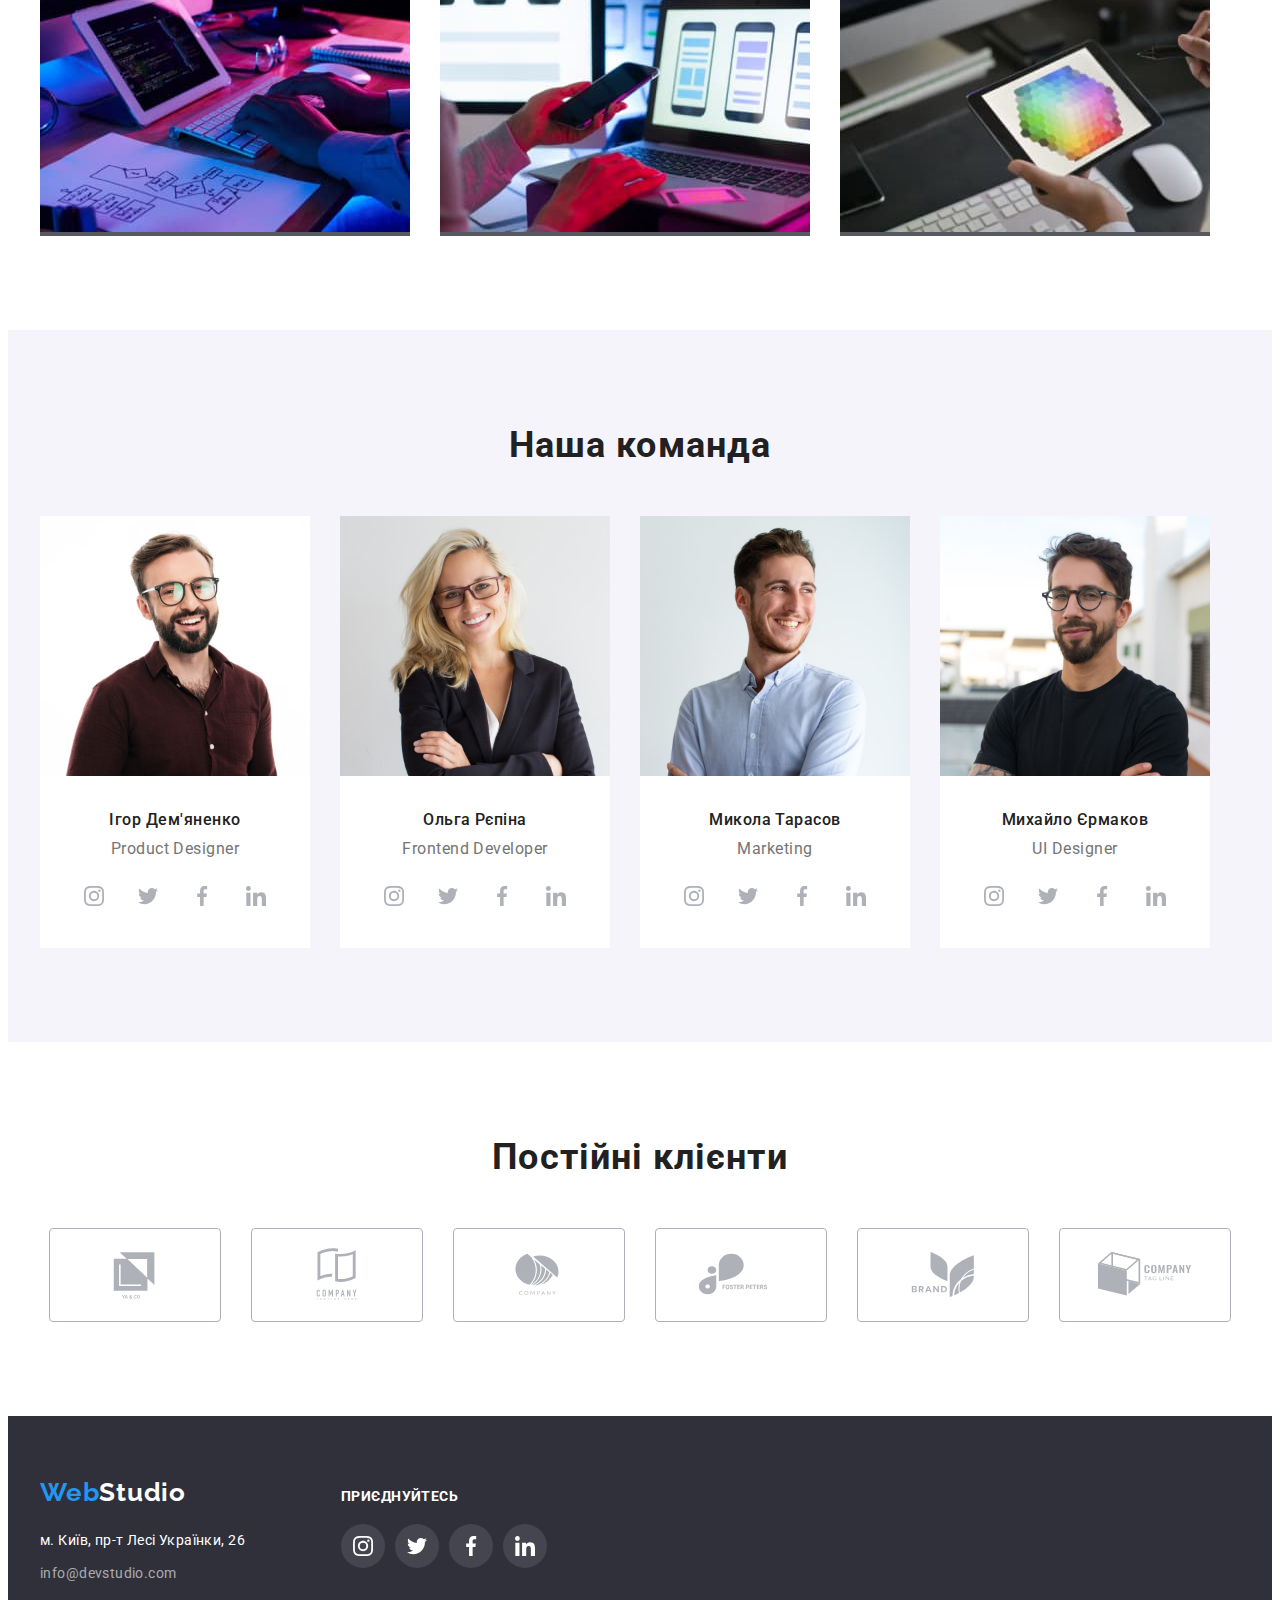
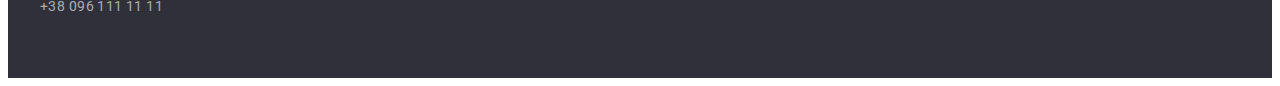
==== commit 0bbd3c31: "правки" ====
--- a/index.html
+++ b/index.html
@@ -24,7 +24,7 @@
                     <nav>
                         <ul class="nav_list">
                             <li class="header_nav_link"> 
-                                <a href="./index.html" class="nav_link">Студія</a></li>
+                                <a href="./index.html" class="nav_link current">Студія</a></li>
                             <li class="header_nav_link">
                                 <a href="./portfolio.html"class="nav_link">Портфоліо</a></li>
                             <li class="header_nav_link">
@@ -111,13 +111,22 @@
                 <h2 class="hero_work">Чим ми займаємося</h2>
             <ul class="list list_hero_work">
                 <li class="list_hero_work_picture">
+                   <div class="hero_work_thumb">
                     <img  src="./images/box_1.jpg" alt="Робочий процес" width="370" height="294">
+                    <div class="overlay_studio"><p class="overlay_studio_text">Десктопні додатки</p></div>
+                </div>
                 </li>
                 <li class="list_hero_work_picture">
+                    <div class="hero_work_thumb">
                     <img src="./images/box_2.jpg" alt="Робочий процес" width="370" height="294">
+                    <div class="overlay_studio"><p class="overlay_studio_text">Мобільні додатки</p></div>
+                </div>
                 </li>
                 <li class="list_hero_work_picture">
+                    <div class="hero_work_thumb">
                     <img src="./images/box_3.jpg" alt="Робочий процес" width="370" height="294">
+                    <div class="overlay_studio"><p class="overlay_studio_text">Дизайнерські рішення</p></div>
+                </div>
                 </li>
             </ul>
         </div>
@@ -357,40 +366,51 @@
         </ul>
     </div>
 </section>
-<section>
-    <div class="hero_section_container">
+<section class="container hero_section_container">
+    <div>
     <h2 class="hero_team">Постійні клієнти</h2>
     <ul class="partners">
-        <li class="list partners_fon">
-
+        <li class="list">
+            <a class="partners_fon" href="">
             <svg class="socials_icon" width="106" height="60">
                 <use href="./images/sssymbol-defs.svg#icon-Logo"><use/>
             </svg>
+        </a>
         </li>
-        <li class="list partners_fon">
+        <li class="list">
+            <a class="partners_fon" href="">
             <svg class="socials_icon" width="106" height="60">
                 <use href="./images/sssymbol-defs.svg#icon-Logob"><use/>
             </svg>
+        </a>
         </li>
-        <li class="list partners_fon">
+        <li class="list">
+            <a class="partners_fon" href="">
             <svg class="socials_icon" width="106" height="60">
                 <use href="./images/sssymbol-defs.svg#icon-Logoc"><use/>
             </svg>
+        </a>
         </li>
-        <li class="list partners_fon">
+        <li class="list">
+            <a class="partners_fon" href="">
             <svg class="socials_icon" width="106" height="60">
                 <use href="./images/sssymbol-defs.svg#icon-Logoy"><use/>
             </svg>
+        </a>
         </li>
-        <li class="list partners_fon">
+        <li class="list">
+            <a class="partners_fon" href="">
             <svg class="socials_icon" width="106" height="60">
                 <use href="./images/sssymbol-defs.svg#icon-Logod"><use/>
             </svg>
+        </a>
         </li>
-        <li class="list partners_fon">
+        <li class="list">
+            <a class="partners_fon" href="">
             <svg class="socials_icon" width="106" height="60">
                 <use href="./images/sssymbol-defs.svg#icon-Logoe"><use/>
             </svg>
+        </a>
         </li>
     </ul>
 </div>
--- a/css/style.css
+++ b/css/style.css
@@ -97,27 +97,36 @@
 .nav_link:hover, .nav_link:focus {
     color: var(--button-color);
 }
-.nav_link::after {
+.current {
+    position: relative;
+    color: #2196F3;
+}
+.current::after {
+    content: '';
+    position: absolute;
+    left: 0;
+    bottom: -32px;
+    display: block;
+    width: 106%;
+    height: 4px;
+    border-radius: 2px;
+    background-color: #2196F3;
+    transition-property: transform, opacity;
+    transition-duration: 250ms;
+    transition-timing-function: cubic-bezier(0.4, 0, 0.2, 1);
+    transition-delay: 0ms;
+}
+.link_prtfl:visited::before {
     content: '';
     position: absolute;
     left: 50%;
     margin-top: 28px;
     transform: translateX(-50%) scaleX(0.3);
-    display: block;
+  
     width: 106%;
     height: 4px;
     border-radius: 2px;
     background-color: #2196F3;
-    opacity: 0;
-    transition-property: transform, opacity;
-    transition-duration: 250ms;
-    transition-timing-function: cubic-bezier(0.4, 0, 0.2, 1);
-    transition-delay: 0ms;
-}
-.nav_link:hover::after,
-.nav_link:focus::after {
-    transform: translateX(-50%) scaleX(1);
-    opacity: 1;
 }
 .header_tel {
     font-weight: 500;
@@ -292,6 +301,41 @@
     letter-spacing: 0.03em;
     color: var(--hero-catalogue);
 }
+.hero_work_thumb {
+    position: relative;
+    overflow: hidden;
+}
+.overlay_studio_text {
+    position: absolute;
+    left: 0%;
+    top: 224px;
+    transform: translateY(100%);
+    width: 370px;
+    height: 70px;
+    background-color: rgb(47, 48, 58, 0.8);
+    
+    display: flex;
+    align-items: center;
+    justify-content: center;
+    font-family: 'Roboto';
+    font-style: normal;
+    font-weight: 700;
+    font-size: 14px;
+    line-height: calc(16/14);
+    text-align: center;
+    letter-spacing: 0.03em;
+    text-transform: uppercase;
+    color: #FFFFFF;
+    user-select: none;
+    transition-property: transform;
+    transition-duration: 250ms;
+    transition-timing-function: cubic-bezier(0.4, 0, 0.2, 1);
+    transition-delay: 0ms;
+}
+
+.list_hero_work_picture:hover .overlay_studio_text {
+    transform: translateY(0);
+}
 
 /*--------Section Team--------------*/
 .container_about_team {
@@ -374,6 +418,11 @@
     letter-spacing: 0.03em;
     color: var(--main-title-color);
     text-decoration: none;
+    transition-property: color;
+    transition-duration: 250ms;
+    transition-timing-function: cubic-bezier(0.4, 0, 0.2, 1);
+    transition-delay: 0ms;
+
 }
 .footer_header_mail {
     font-style: normal;
@@ -434,10 +483,7 @@
     align-items: center;
     cursor: pointer;
     border-color: none;
-    transition-property: color, background-color;
-    transition-duration: 250ms;
-    transition-timing-function: cubic-bezier(0.4, 0, 0.2, 1);
-    transition-delay: 0ms;
+    transition: color 250ms cubic-bezier(0.4, 0, 0.2, 1), background-color 250ms cubic-bezier(0.4, 0, 0.2, 1);
 }
 .btn_prtfl:hover, .btn_prtfl:focus {
     background: var(--button-color);
@@ -449,6 +495,7 @@
 }
 .link_btn_prtfl {
     text-decoration: none; 
+    transition: box-shadow 250ms cubic-bezier(0.4, 0, 0.2, 1);
 }
 .container_work_card:hover, .container_work_card:focus {
     display: block;
@@ -472,19 +519,24 @@
     display: flex;
     align-items: center;
     color: var(--main-title-color);
-
+    font-family: 'Roboto';
+    font-style: normal;
+    font-weight: 400;
+    font-size: 18px;
+    line-height: calc(28/18);
+    letter-spacing: 0.03em;
     transition-property: transform;
     transition-duration: 250ms;
     transition-timing-function: cubic-bezier(0.4, 0, 0.2, 1);
     transition-delay: 0ms;
 
 }
-
 .container_work:hover .overlay_prtfl {
     transform: translateY(0);
 }
 .container_work_card {
     text-decoration: none; 
+    transition: box-shadow 250ms cubic-bezier(0.4, 0, 0.2, 1);
 }
 .essential {
     padding-top: 94px;
@@ -593,10 +645,7 @@
     height: 44px;
     border-radius: 50%; 
     background-color: #FFFFFF;
-    transition-property: color, background-color;
-    transition-duration: 250ms;
-    transition-timing-function: cubic-bezier(0.4, 0, 0.2, 1);
-    transition-delay: 0ms;
+    transition: border-color 250ms cubic-bezier(0.4, 0, 0.2, 1), fill 250ms cubic-bezier(0.4, 0, 0.2, 1), background-color 250ms cubic-bezier(0.4, 0, 0.2, 1);
 }
 /*a ФОН */
 .social_link:focus,  .socials_icon:focus {fill: #FFFFFF;
@@ -631,10 +680,7 @@
     justify-content: center;
     align-items: center;
     display: flex;
-    transition-property: color, background-color;
-    transition-duration: 250ms, 250ms;
-    transition-timing-function: cubic-bezier(0.4, 0, 0.2, 1);
-    transition-delay: 0ms;
+    transition:fill 250ms cubic-bezier(0.4, 0, 0.2, 1), background-color 250ms cubic-bezier(0.4, 0, 0.2, 1);
 }
 .icon_features {
     display: flex;
@@ -673,22 +719,21 @@
     padding-right: 0;
     margin-right: 0;
     cursor: pointer;
-    transition-property: color, background-color;
-    transition-duration: 250ms;
-    transition-timing-function: cubic-bezier(0.4, 0, 0.2, 1);
-    transition-delay: 0ms;
+    transition: border-color 250ms cubic-bezier(0.4, 0, 0.2, 1), fill 250ms cubic-bezier(0.4, 0, 0.2, 1);
 }
 .card_partners {
     display: flex;
 }
-.socials_icon:hover, .socials_icon:focus {
+
+/*.socials_icon:hover, .socials_icon:focus {
     fill: #2196F3; 
     border-color: #2196F3; 
 }
 .socials_icon:focus, .socials_icon:hover {
     fill: #2196F3; 
     border-color: #2196F3; 
-}
+} */
+
 .partners_fon:hover, .socials_icon {
     border-color: #2196F3; 
 }
@@ -714,7 +759,6 @@
     color: #FFFFFF;
     display: flex;
     margin-bottom: 20px;
-
 }
 .container_socials {
     display:inline-flex;
@@ -736,7 +780,7 @@
     height: 44px;
     border-radius: 50%; 
     background-color: rgba(255,255,255,0.1);
-    transition-property: color, background-color;
+    transition-property: fill, background-color;
     transition-duration: 250ms;
     transition-timing-function: cubic-bezier(0.4, 0, 0.2, 1);
     transition-delay: 0ms;
@@ -762,7 +806,7 @@
 }
 .container_team_name {
     background-color: #FFFFFF;
-    transition-property: color, background-color;
+    transition-property: box-shadow;
     transition-duration: 250ms;
     transition-timing-function: cubic-bezier(0.4, 0, 0.2, 1);
     transition-delay: 0ms;
@@ -799,6 +843,7 @@
     height: 100%;
     background-color: rgba(25, 28, 38, 0.4);
     z-index: 100;
+    transition: opacity 250ms cubic-bezier(0.4, 0, 0.2, 1), visibility 250ms cubic-bezier(0.4, 0, 0.2, 1) linear;
 }
 .backdrop.is-hidden {
     opacity: 0;
